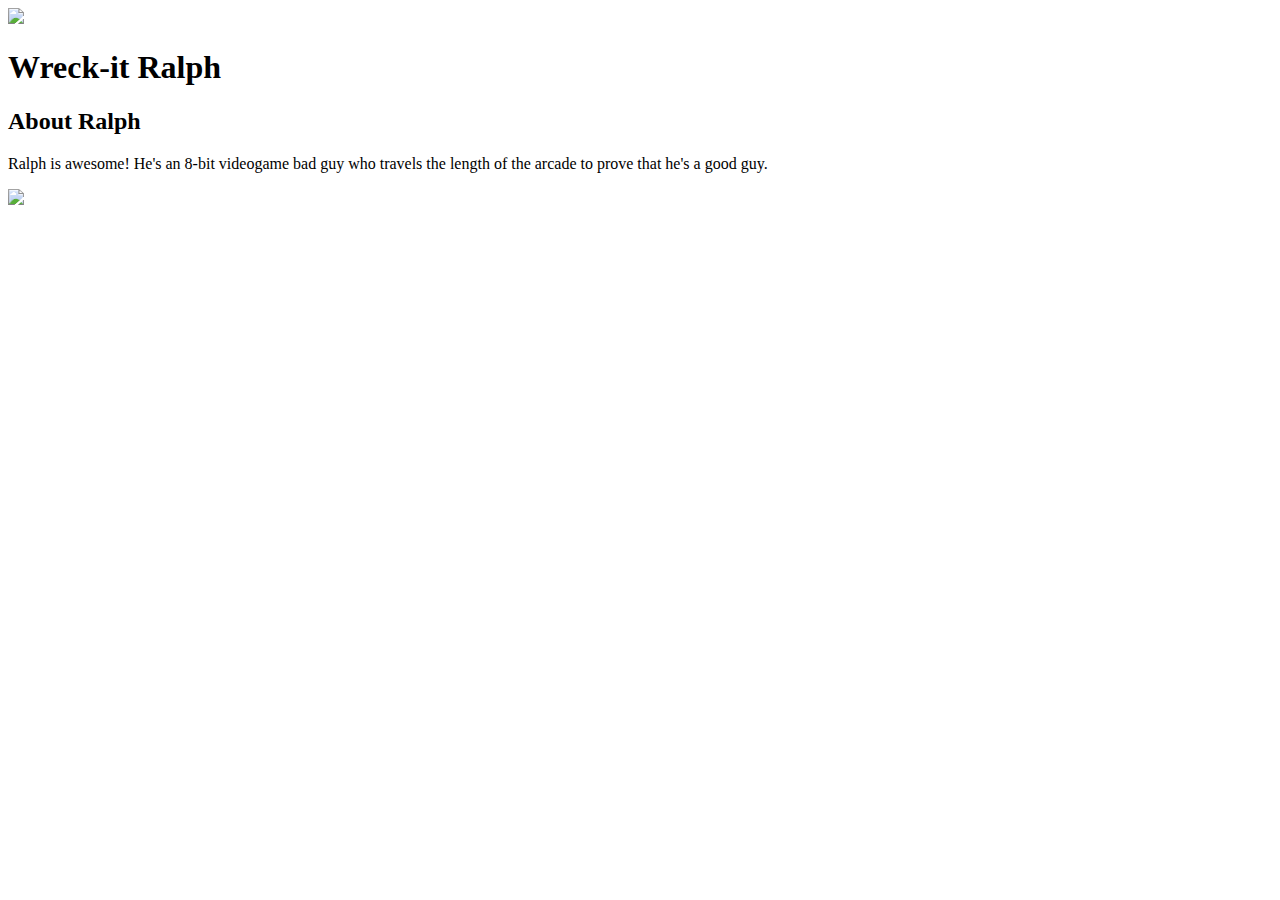
==== index.html @ 509253a9 "update" ====
<!DOCTYPE html>
<!DOCTYPE html>
<html>
<head>
	<title>Wreck-it Ralph</title>
</head>
<body>
	<!-- header element -->
	<header>
		<img src="img/ralph.jpeg">
		<h1>Wreck-it Ralph</h1>
	</header>
	<!-- to add a comment press ctrl + forward slash -->
	<!-- main element -->
	<main>
		<h2>About Ralph</h2>
		<p>Ralph is awesome! He's an 8-bit videogame bad guy who travels the length of the arcade to prove that he's a good guy.</p>
		<img src="img/ralph-and-friends.jpeg">
	</main>
</body>
</html>
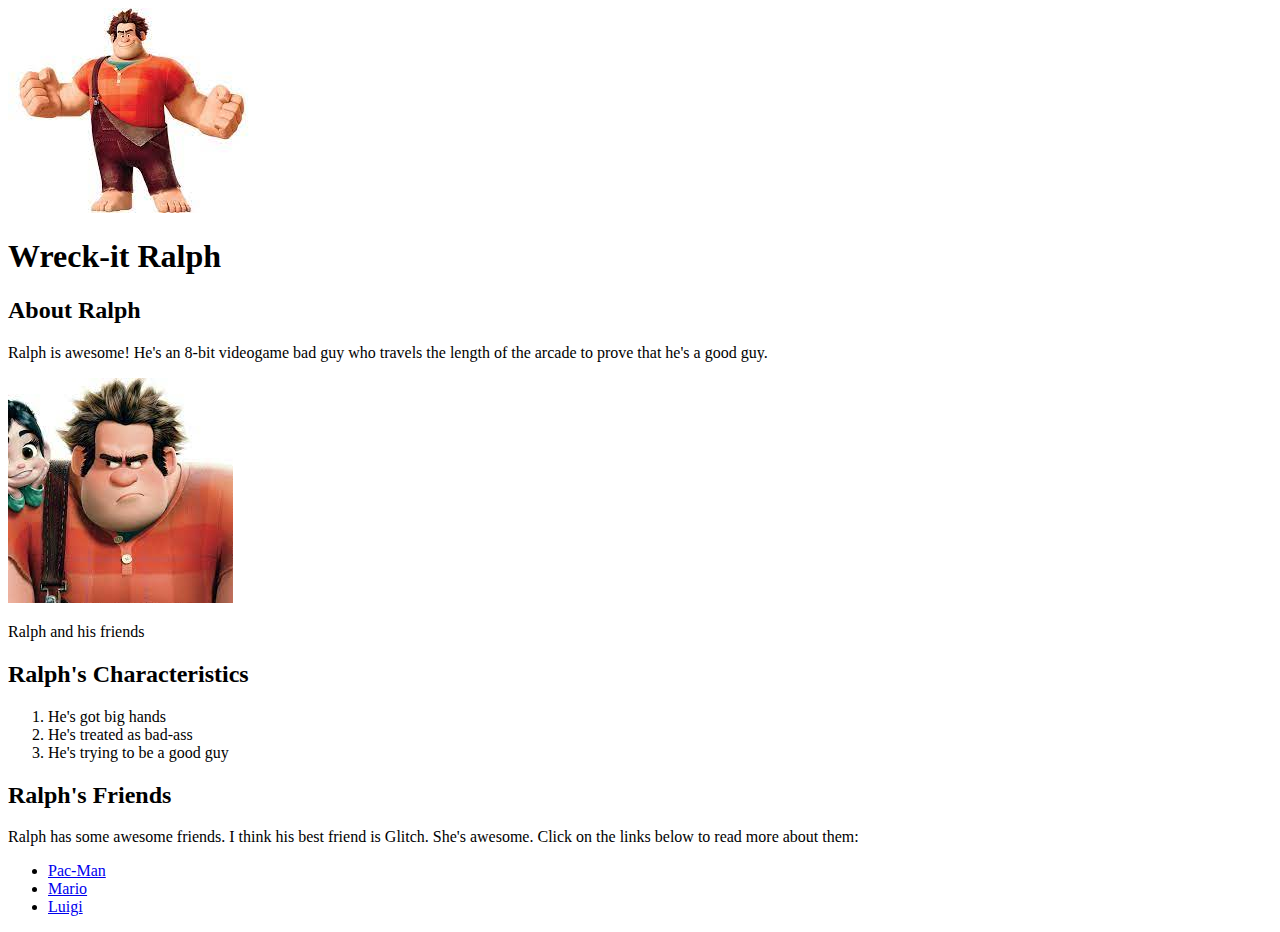
==== commit 41cfccdc: "update" ====
--- a/index.html
+++ b/index.html
@@ -16,6 +16,21 @@
 		<h2>About Ralph</h2>
 		<p>Ralph is awesome! He's an 8-bit videogame bad guy who travels the length of the arcade to prove that he's a good guy.</p>
 		<img src="img/ralph-and-friends.jpeg">
+		<p>Ralph and his friends</p>
+		<h2>Ralph's Characteristics</h2>
+		<ol>
+			<li>He's got big hands</li>
+			<li>He's treated as bad-ass</li>
+			<li>He's trying to be a good guy</li>
+		</ol>
+		<h2>Ralph's Friends</h2>
+		<p>Ralph has some awesome friends. I think his best friend is Glitch. She's awesome. Click on the links below to read more about them:</p>
+		<ul>
+			<li><a href="https://en.wikipedia.org/wiki/Pac-Man">Pac-Man</a></li>
+			<li><a href="https://en.wikipedia.org/wiki/Mario">Mario</a></li>
+			<li><a href="https://en.wikipedia.org/wiki/Luigi">Luigi</a></li>
+		</ul>
+
 	</main>
 </body>
 </html>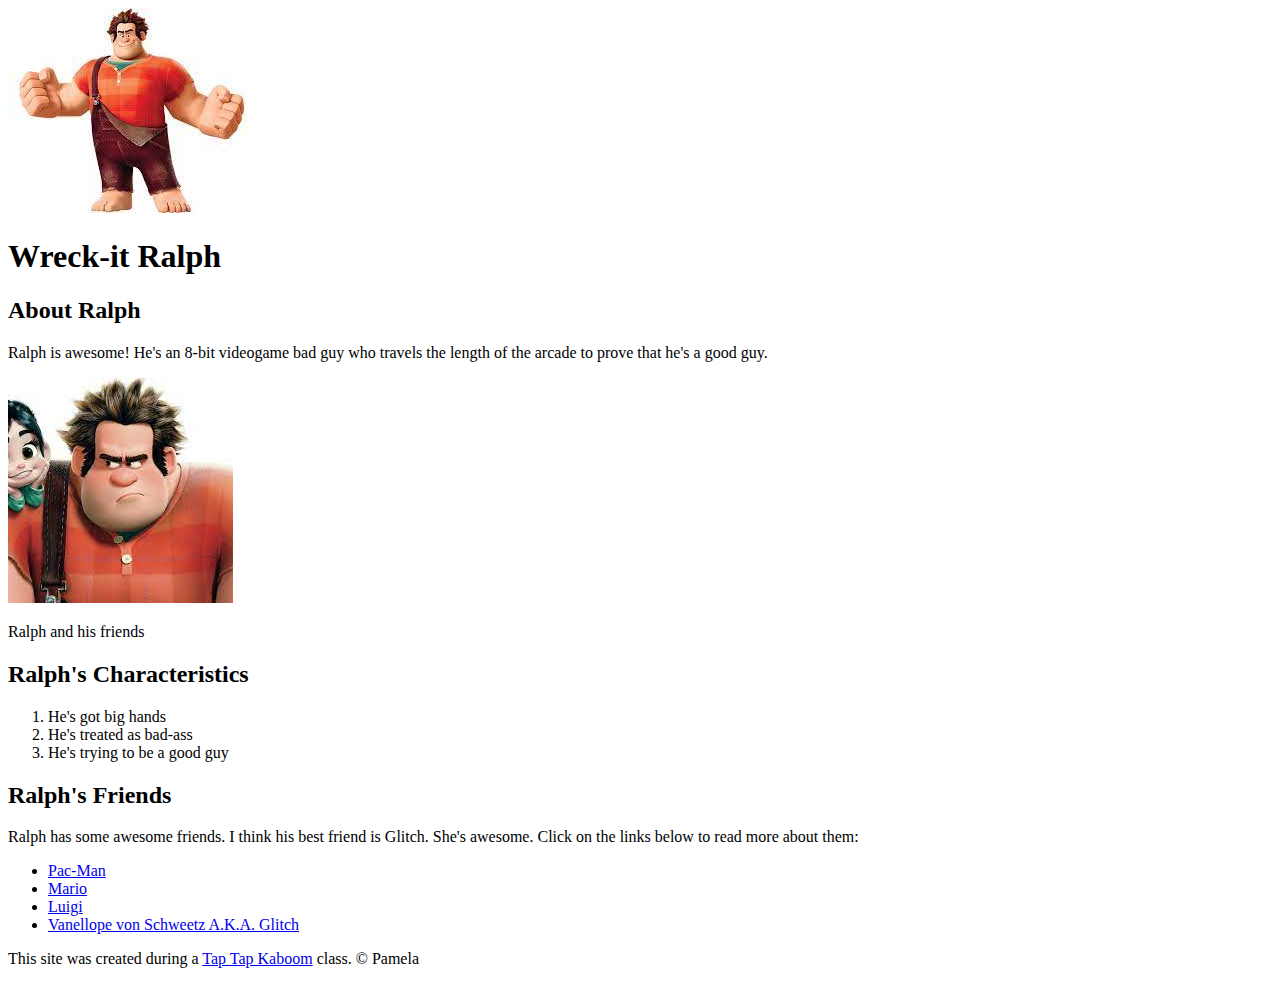
==== commit bf0d7753: "Update index.html" ====
--- a/index.html
+++ b/index.html
@@ -17,20 +17,26 @@
 		<p>Ralph is awesome! He's an 8-bit videogame bad guy who travels the length of the arcade to prove that he's a good guy.</p>
 		<img src="img/ralph-and-friends.jpeg">
 		<p>Ralph and his friends</p>
+		<!-- Characteristics -->
 		<h2>Ralph's Characteristics</h2>
 		<ol>
 			<li>He's got big hands</li>
 			<li>He's treated as bad-ass</li>
 			<li>He's trying to be a good guy</li>
 		</ol>
+		<!-- Friends -->
 		<h2>Ralph's Friends</h2>
 		<p>Ralph has some awesome friends. I think his best friend is Glitch. She's awesome. Click on the links below to read more about them:</p>
 		<ul>
 			<li><a href="https://en.wikipedia.org/wiki/Pac-Man">Pac-Man</a></li>
 			<li><a href="https://en.wikipedia.org/wiki/Mario">Mario</a></li>
 			<li><a href="https://en.wikipedia.org/wiki/Luigi">Luigi</a></li>
+			<li><a href="https://disney.fandom.com/wiki/Vanellope_von_Schweetz">Vanellope von Schweetz A.K.A. Glitch</a></li>
 		</ul>
-
 	</main>
+	<!-- footer element -->
+	<footer>
+		<p>This site was created during a <a href="https://taptapkaboom.com">Tap Tap Kaboom</a> class. &copy; Pamela</p>
+	</footer>
 </body>
 </html>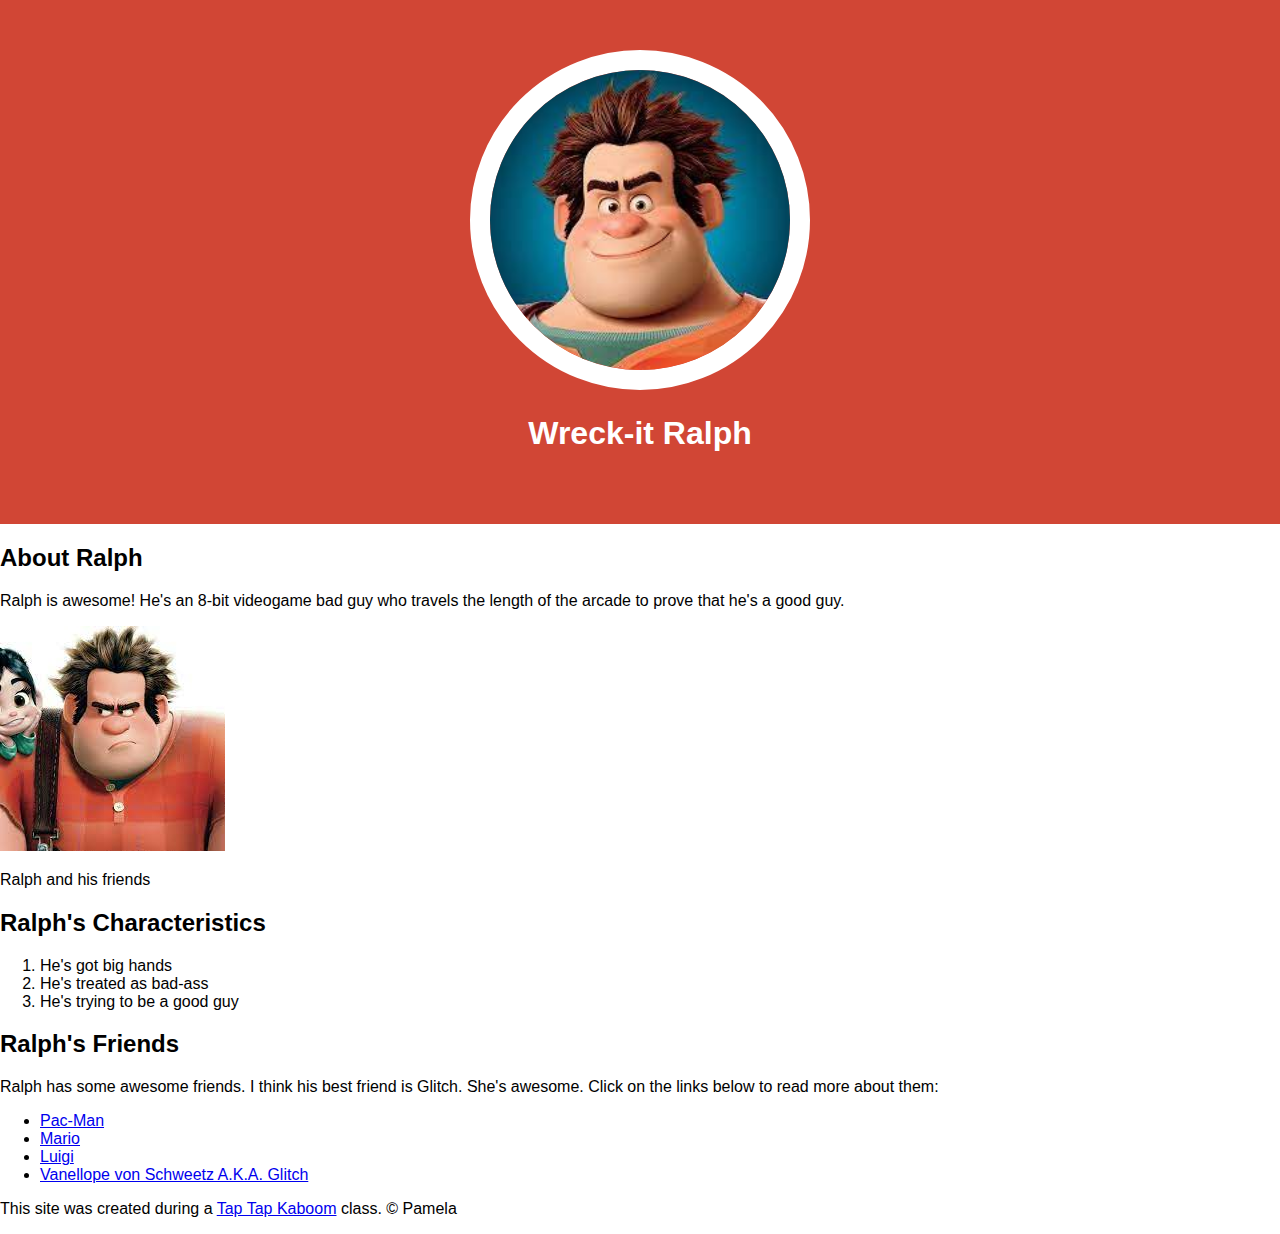
==== commit 33d1643a: "yeah" ====
--- a/index.html
+++ b/index.html
@@ -3,11 +3,13 @@
 <html>
 <head>
 	<title>Wreck-it Ralph</title>
+	<link rel="icon" href="img/ralph-avatar.jpeg">
+	<link rel="stylesheet" type="text/css" href="css/hero.css">
 </head>
 <body>
 	<!-- header element -->
 	<header>
-		<img src="img/ralph.jpeg">
+		<img src="img/ralph-avatar.jpeg">
 		<h1>Wreck-it Ralph</h1>
 	</header>
 	<!-- to add a comment press ctrl + forward slash -->
@@ -28,10 +30,10 @@
 		<h2>Ralph's Friends</h2>
 		<p>Ralph has some awesome friends. I think his best friend is Glitch. She's awesome. Click on the links below to read more about them:</p>
 		<ul>
-			<li><a href="https://en.wikipedia.org/wiki/Pac-Man">Pac-Man</a></li>
-			<li><a href="https://en.wikipedia.org/wiki/Mario">Mario</a></li>
-			<li><a href="https://en.wikipedia.org/wiki/Luigi">Luigi</a></li>
-			<li><a href="https://disney.fandom.com/wiki/Vanellope_von_Schweetz">Vanellope von Schweetz A.K.A. Glitch</a></li>
+			<li><a target="_blank" href="https://en.wikipedia.org/wiki/Pac-Man">Pac-Man</a></li>
+			<li><a target="_blank" href="https://en.wikipedia.org/wiki/Mario">Mario</a></li>
+			<li><a target="_blank" href="https://en.wikipedia.org/wiki/Luigi">Luigi</a></li>
+			<li><a target="_blank" href="https://disney.fandom.com/wiki/Vanellope_von_Schweetz">Vanellope von Schweetz A.K.A. Glitch</a></li>
 		</ul>
 	</main>
 	<!-- footer element -->
--- a/css/hero.css
+++ b/css/hero.css
@@ -0,0 +1,29 @@
+body{
+	margin: 0;
+	font-family: Helvetica, Arial, sans-serif;
+
+}
+
+header{
+	background-color: #d14635;
+	text-align: center;
+	padding-top: 50px;
+	padding-bottom: 50px;
+}
+
+header h1{
+	color: white;
+	font-family: Helvetica, Arial, sans-serif;
+}
+
+header img{
+	border-radius: 170px;
+	width: 300px;
+	border: 20px solid white;
+	<!-- originally the border radius was 150 px
+	but the border caused the picture to look square.
+	we adjusted the border-radius to 170 px to make
+	sure the size of the border fits the size of the img -->
+
+
+}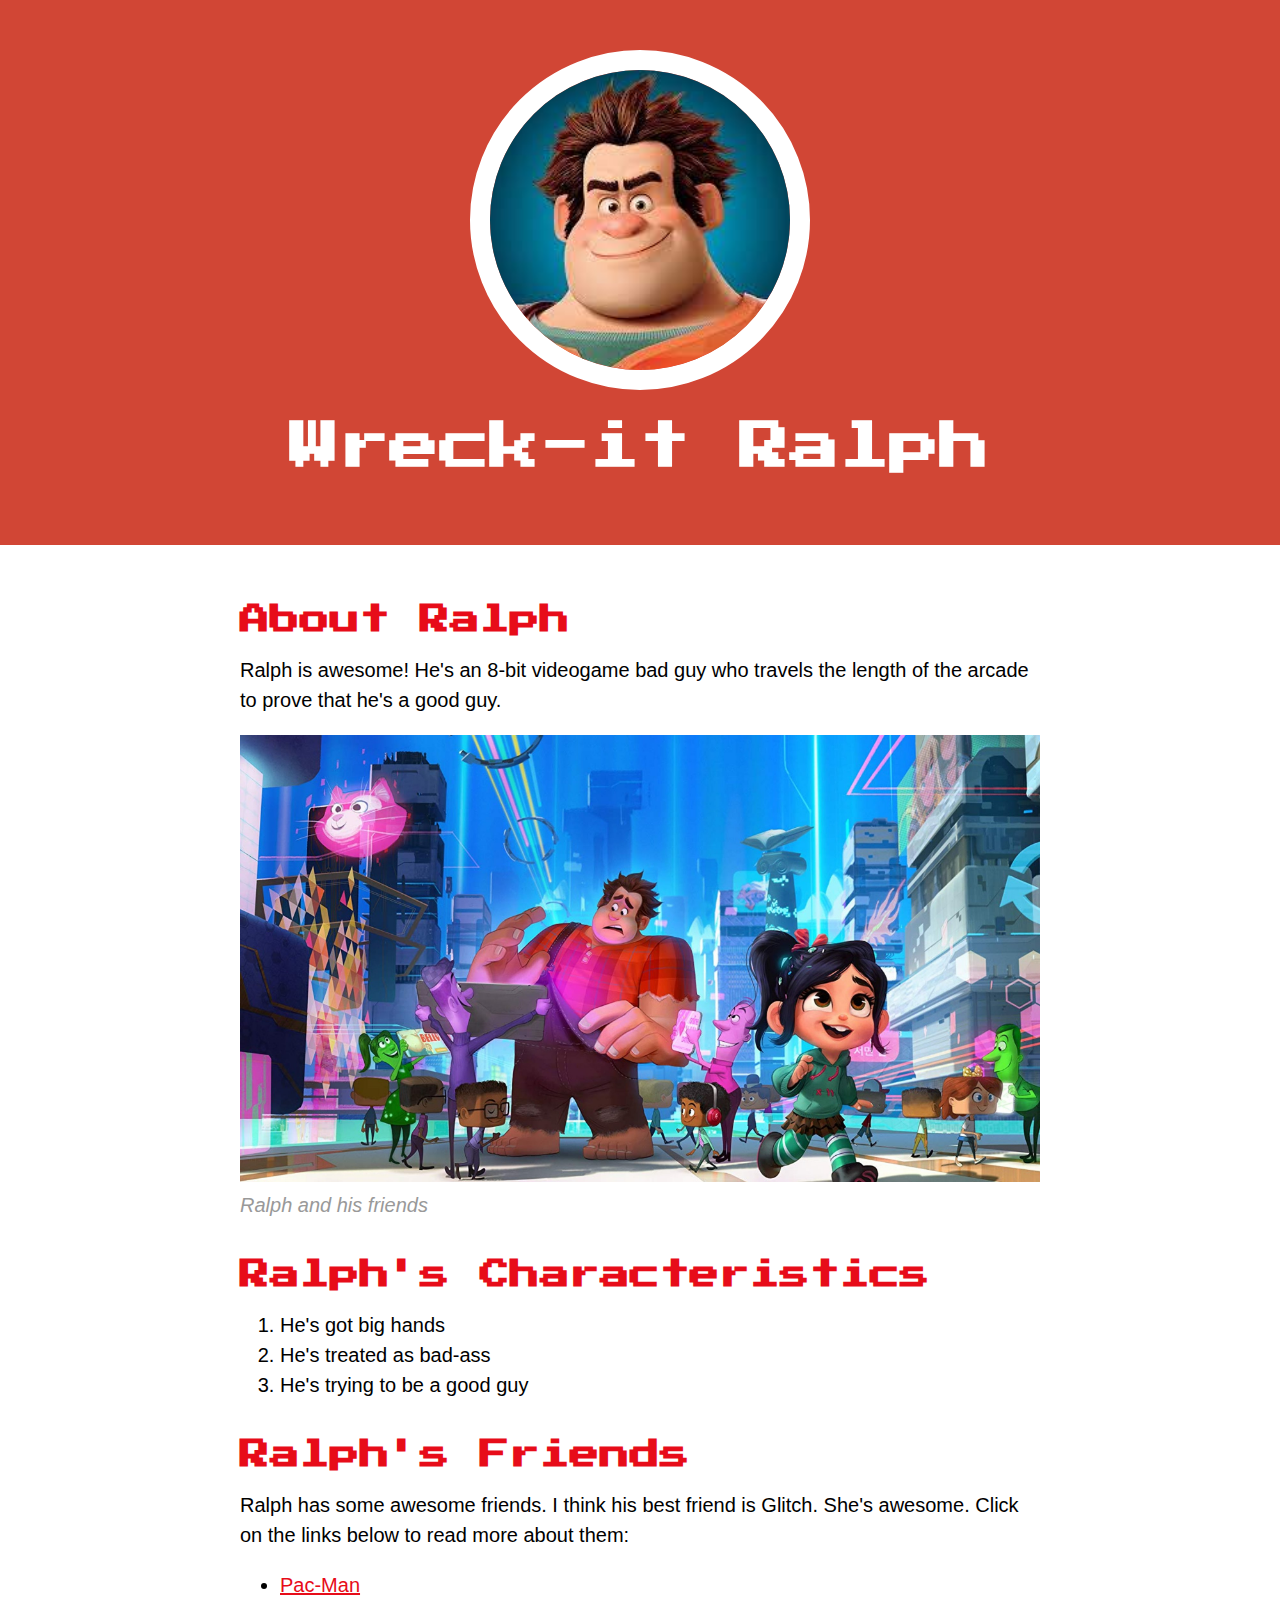
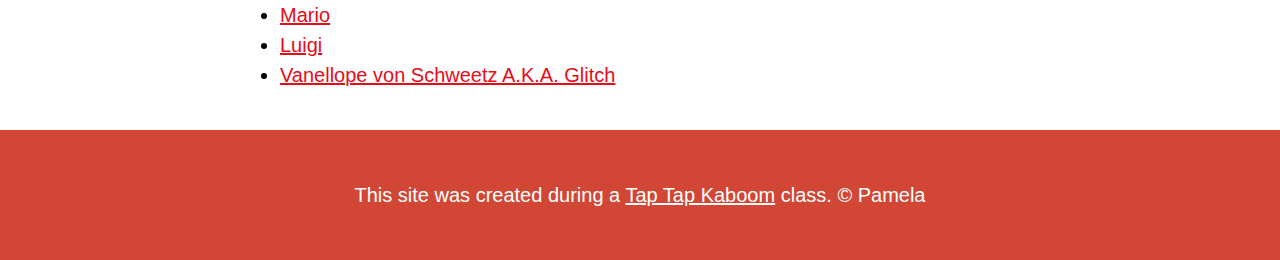
==== commit e0cd6098: "wrote css for website" ====
--- a/index.html
+++ b/index.html
@@ -5,6 +5,9 @@
 	<title>Wreck-it Ralph</title>
 	<link rel="icon" href="img/ralph-avatar.jpeg">
 	<link rel="stylesheet" type="text/css" href="css/hero.css">
+	<link rel="preconnect" href="https://fonts.googleapis.com">
+	<link rel="preconnect" href="https://fonts.gstatic.com" crossorigin>
+	<link href="https://fonts.googleapis.com/css2?family=Press+Start+2P&display=swap" rel="stylesheet">
 </head>
 <body>
 	<!-- header element -->
@@ -13,12 +16,13 @@
 		<h1>Wreck-it Ralph</h1>
 	</header>
 	<!-- to add a comment press ctrl + forward slash -->
+
 	<!-- main element -->
 	<main>
 		<h2>About Ralph</h2>
 		<p>Ralph is awesome! He's an 8-bit videogame bad guy who travels the length of the arcade to prove that he's a good guy.</p>
-		<img src="img/ralph-and-friends.jpeg">
-		<p>Ralph and his friends</p>
+		<img src="img/ralph-and-friendss.jpeg">
+		<p class="caption">Ralph and his friends</p>
 		<!-- Characteristics -->
 		<h2>Ralph's Characteristics</h2>
 		<ol>
--- a/css/hero.css
+++ b/css/hero.css
@@ -1,6 +1,8 @@
 body{
 	margin: 0;
 	font-family: Helvetica, Arial, sans-serif;
+	font-size: 20px;
+	line-height: 30px;
 
 }
 
@@ -9,21 +11,90 @@
 	text-align: center;
 	padding-top: 50px;
 	padding-bottom: 50px;
+
+}
+
+h1, h2{
+	font-family: 'Press Start 2P', cursive;
+
+}
+
+h2{
+	font-size: 30px;
+	color: #e70c19;
+	margin: 40px 0 10px;
+
+}
+
+a{
+	color: #e70c19;
+
+}
+
+a:hover{
+	/*this is writing a pseudoclass on an anchor element*/
+	/*thos declares that when we hover on any a element the color will change*/
+	color: white;
+	background-color: #483a94;
+
 }
 
 header h1{
 	color: white;
-	font-family: Helvetica, Arial, sans-serif;
+	font-size: 50px;
+
 }
 
 header img{
 	border-radius: 170px;
 	width: 300px;
 	border: 20px solid white;
-	<!-- originally the border radius was 150 px
+	/*originally the border radius was 150 px
 	but the border caused the picture to look square.
 	we adjusted the border-radius to 170 px to make
-	sure the size of the border fits the size of the img -->
+	sure the size of the border fits the size of the img */
 
+}
 
+main{
+	max-width:800px;
+	margin: 0 auto ;
+	padding:20px;
+	/*margin is helpful for centering items.
+	auto centers kt from the left and right.
+	padding has all padding to zero, 
+	or just go for top and bottom with the first value,
+	and left and right with the second value,
+	or just go for right, top, bottom, left*/
+}
+
+main img{
+	max-width: 100%;
+}
+
+footer{
+	background-color: #d14635;
+	text-align:center;
+	color: white;
+	padding: 50px;
+
+}
+
+footer p{
+	margin: 0;
+}
+
+footer a{
+	color: white;
+}
+
+footer a:hover{
+	opacity: .5;
+	background-color: transparent;
+}
+
+p.caption{
+	color:#999999;
+	font-style: italic;
+	margin-top: 0;
 }